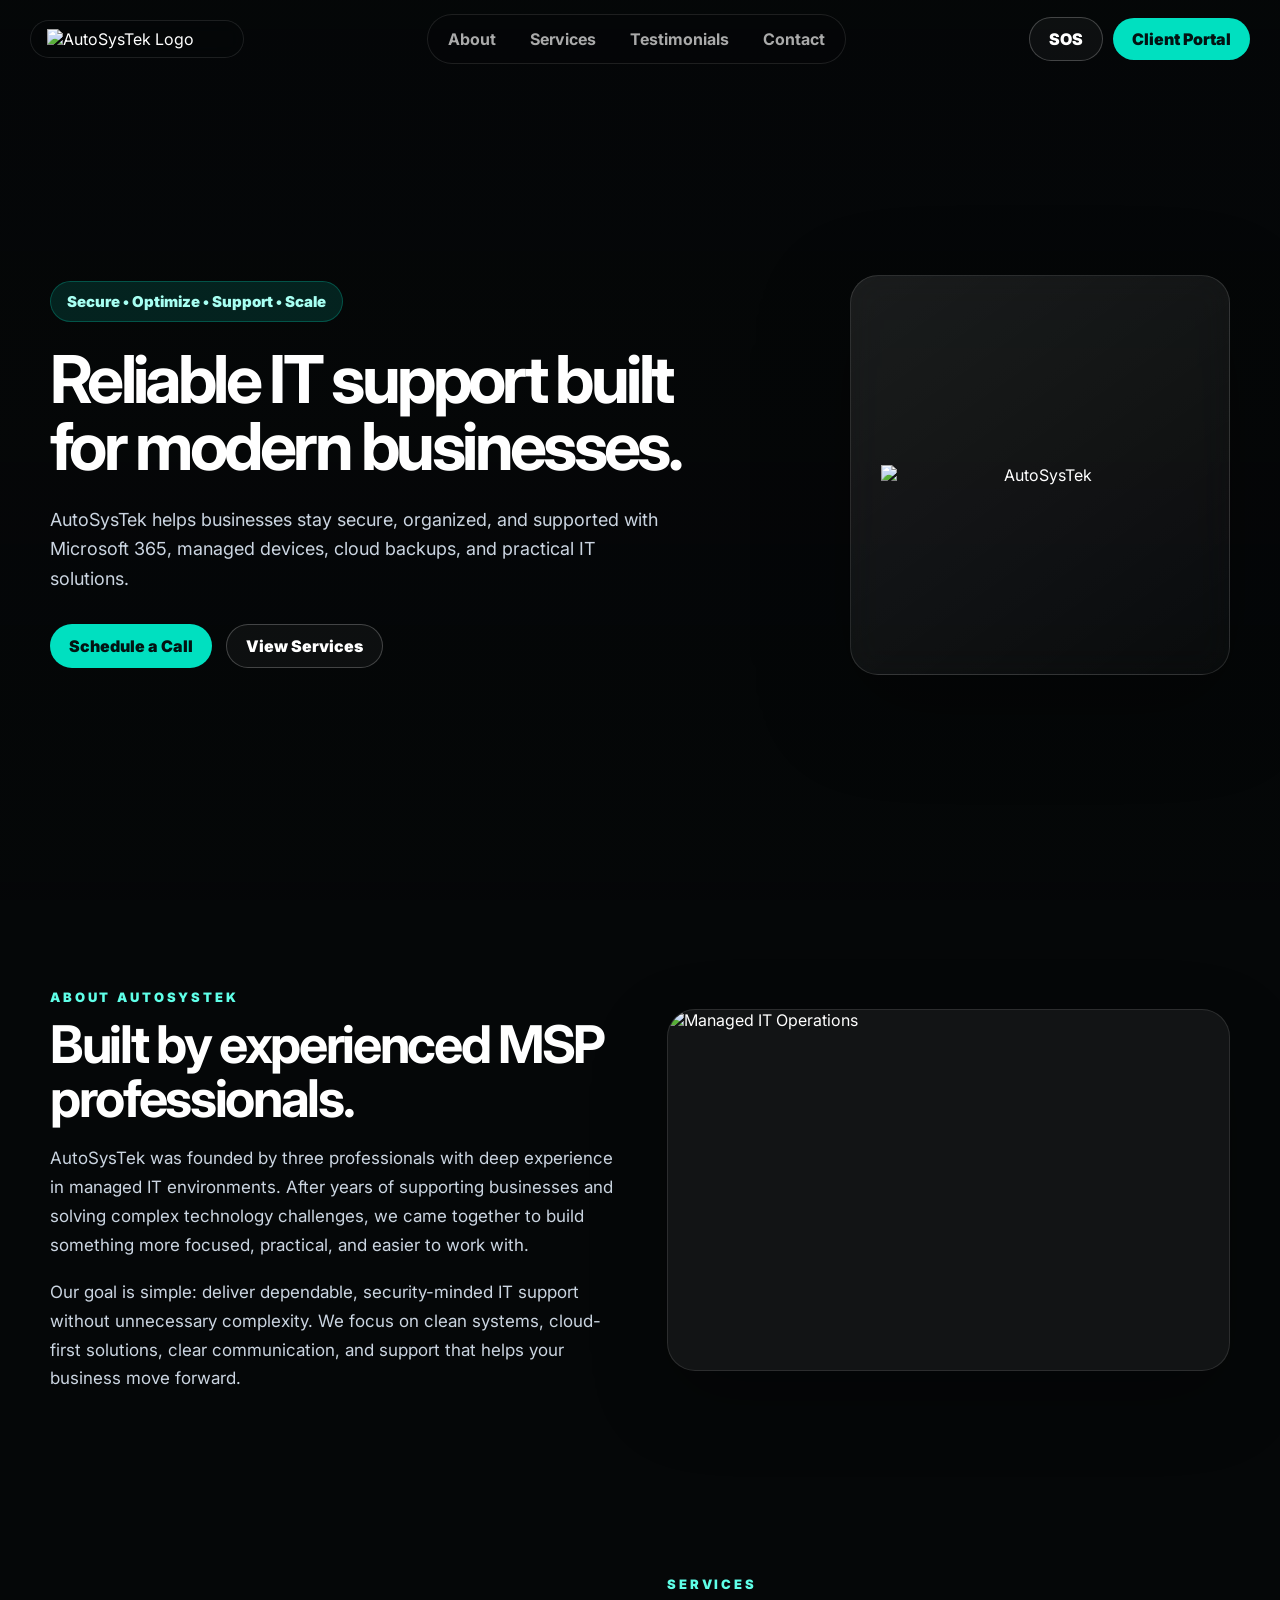
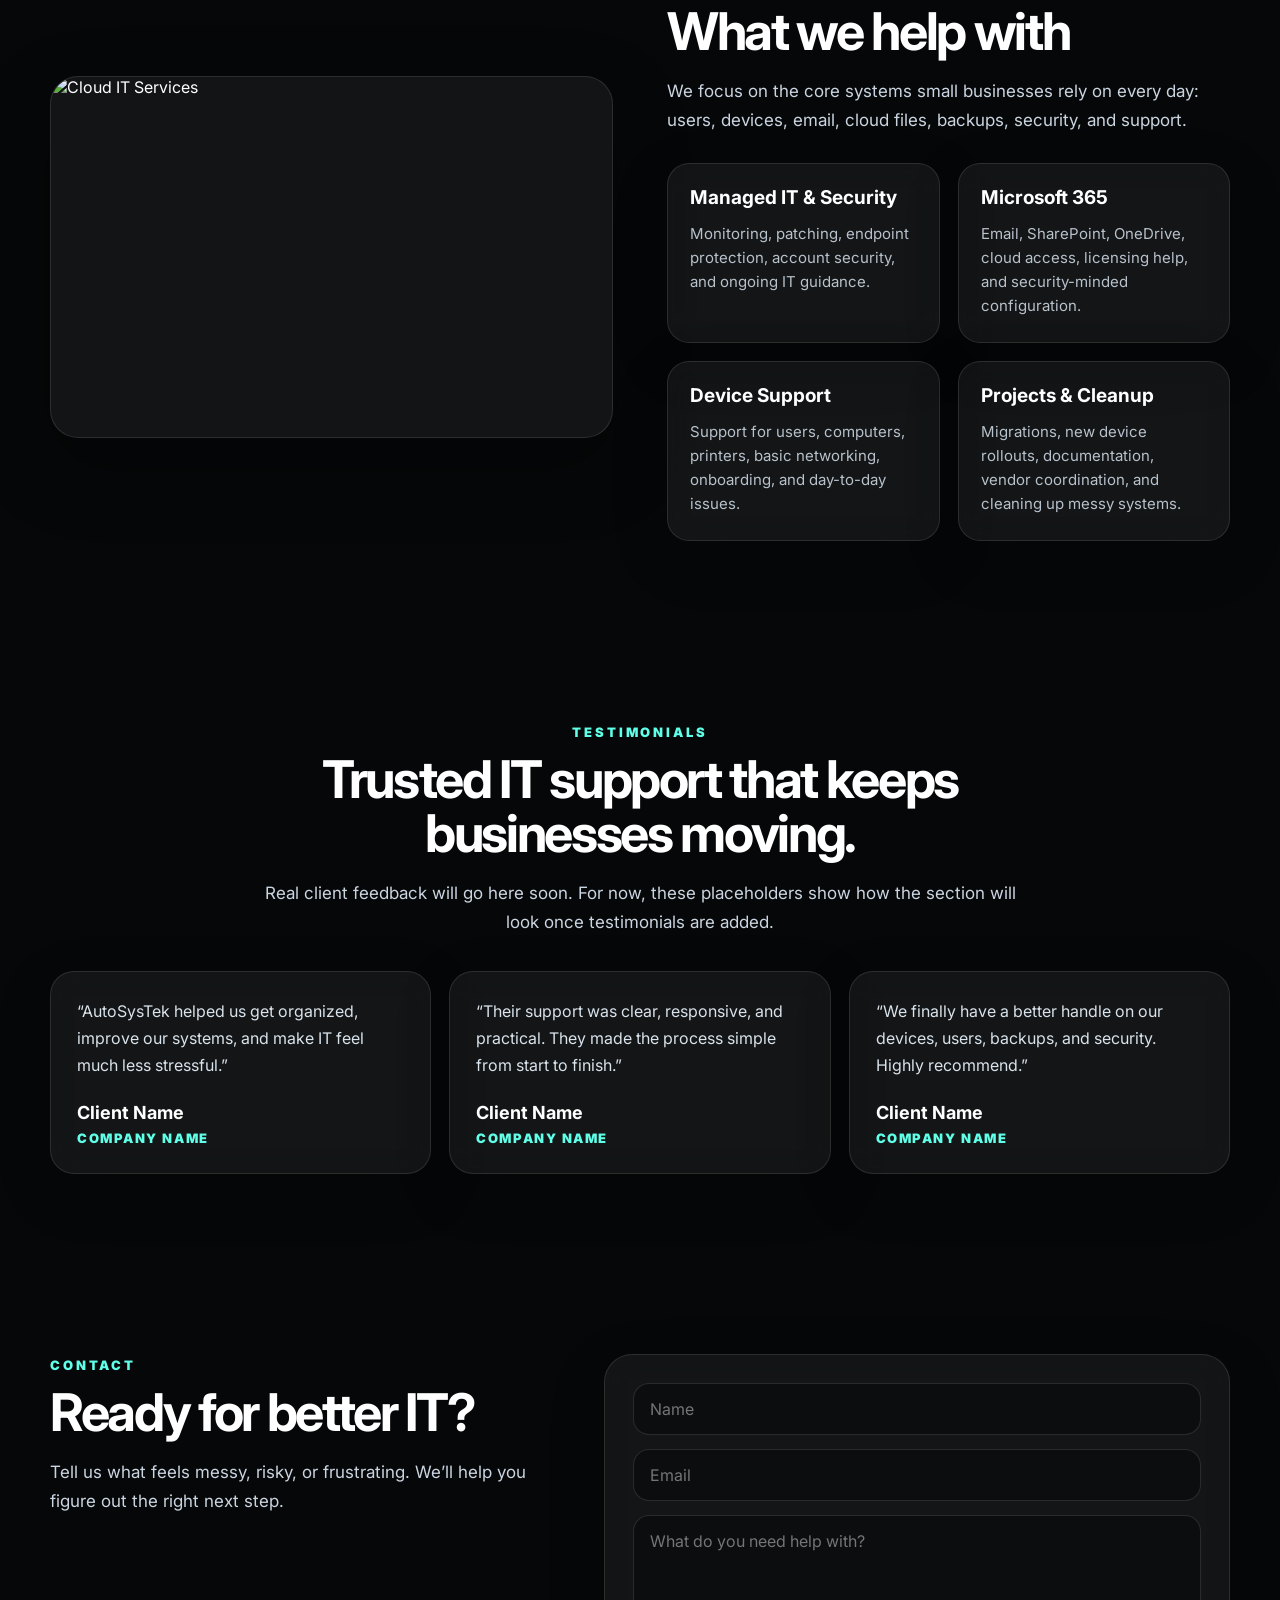
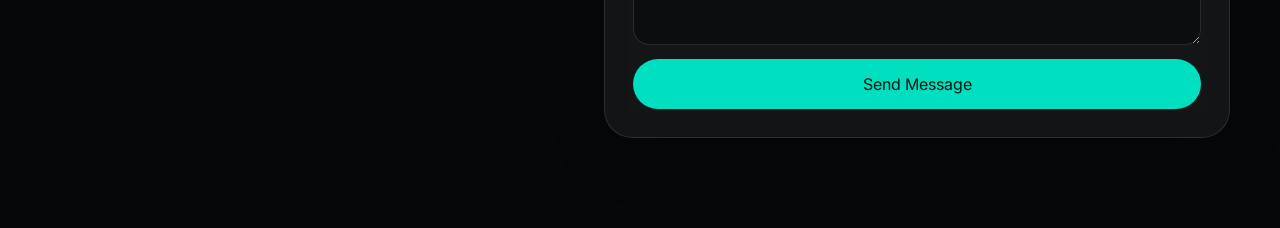
==== index.html @ 6c0da693 "Add files via upload" ====
<!DOCTYPE html>
<html lang="en">
<head>
  <meta charset="UTF-8" />
  <meta name="viewport" content="width=device-width, initial-scale=1.0"/>

  <title>AutoSysTek | Cloud-First Managed IT</title>
  <link rel="icon" href="assets/autosystek-logo-trans.png">

  <link rel="stylesheet" href="styles.css"/>
  <link href="https://fonts.googleapis.com/css2?family=Inter:wght@400;500;600;700;800;900&display=swap" rel="stylesheet">
</head>

<body>

<div class="bg"></div>

<header>
  <a href="#" class="logo-bubble">
    <img src="assets/autosystek-half-side-trans.png" alt="AutoSysTek Logo"/>
  </a>

  <nav>
    <a href="#about">About</a>
    <a href="#services">Services</a>
    <a href="#testimonials">Testimonials</a>
    <a href="#contact">Contact</a>
  </nav>

  <div class="header-actions">
    <a href="https://sos.splashtop.com/" target="_blank" class="btn header-btn outline">SOS</a>
    <a href="https://itflow.autosystek.com/" target="_blank" class="btn header-btn">Client Portal</a>
  </div>
</header>

<main>

<section class="hero">
  <div class="hero-text reveal">
    <div class="pill">Secure • Optimize • Support • Scale</div>

    <h1>Reliable IT support built for modern businesses.</h1>

    <p>
      AutoSysTek helps businesses stay secure, organized, and supported with Microsoft 365,
      managed devices, cloud backups, and practical IT solutions.
    </p>

    <div class="actions">
      <a href="#contact" class="btn">Schedule a Call</a>
      <a href="#services" class="btn outline">View Services</a>
    </div>
  </div>

<div class="hero-card reveal">
  <img src="assets/autosystek-full-trans.png" alt="AutoSysTek"/>
</div>
</section>

<section id="about" class="section split-section">
  <div class="section-copy reveal">
    <span>About AutoSysTek</span>
    <h2>Built by experienced MSP professionals.</h2>

    <p>
      AutoSysTek was founded by three professionals with deep experience in managed IT environments.
      After years of supporting businesses and solving complex technology challenges, we came together
      to build something more focused, practical, and easier to work with.
    </p>

    <p>
      Our goal is simple: deliver dependable, security-minded IT support without unnecessary complexity.
      We focus on clean systems, cloud-first solutions, clear communication, and support that helps your business move forward.
    </p>
  </div>

  <div class="section-image reveal">
    <img src="assets/it-operations.png" alt="Managed IT Operations"/>
  </div>
</section>

<section id="services" class="section split-section services-layout">
  <div class="section-image reveal">
    <img src="assets/cloud-diagram.png" alt="Cloud IT Services"/>
  </div>

  <div class="section-copy reveal">
    <span>Services</span>
    <h2>What we help with</h2>

    <p>
      We focus on the core systems small businesses rely on every day:
      users, devices, email, cloud files, backups, security, and support.
    </p>

    <div class="service-grid">
      <div class="card reveal">
        <h3>Managed IT & Security</h3>
        <p>Monitoring, patching, endpoint protection, account security, and ongoing IT guidance.</p>
      </div>

      <div class="card reveal">
        <h3>Microsoft 365</h3>
        <p>Email, SharePoint, OneDrive, cloud access, licensing help, and security-minded configuration.</p>
      </div>

      <div class="card reveal">
        <h3>Device Support</h3>
        <p>Support for users, computers, printers, basic networking, onboarding, and day-to-day issues.</p>
      </div>

      <div class="card reveal">
        <h3>Projects & Cleanup</h3>
        <p>Migrations, new device rollouts, documentation, vendor coordination, and cleaning up messy systems.</p>
      </div>
    </div>
  </div>
</section>

<section id="testimonials" class="section testimonials">
  <div class="section-copy reveal">
    <span>Testimonials</span>
    <h2>Trusted IT support that keeps businesses moving.</h2>

    <p>
      Real client feedback will go here soon. For now, these placeholders show how the section will look once testimonials are added.
    </p>
  </div>

  <div class="testimonial-grid">
    <div class="testimonial-card reveal">
      <p>
        “AutoSysTek helped us get organized, improve our systems, and make IT feel much less stressful.”
      </p>
      <h3>Client Name</h3>
      <span>Company Name</span>
    </div>

    <div class="testimonial-card reveal">
      <p>
        “Their support was clear, responsive, and practical. They made the process simple from start to finish.”
      </p>
      <h3>Client Name</h3>
      <span>Company Name</span>
    </div>

    <div class="testimonial-card reveal">
      <p>
        “We finally have a better handle on our devices, users, backups, and security. Highly recommend.”
      </p>
      <h3>Client Name</h3>
      <span>Company Name</span>
    </div>
  </div>
</section>

<section id="contact" class="section contact">
  <div class="section-copy reveal">
    <span>Contact</span>
    <h2>Ready for better IT?</h2>

    <p>
      Tell us what feels messy, risky, or frustrating. We’ll help you figure out the right next step.
    </p>
  </div>

  <form class="reveal">
    <input placeholder="Name"/>
    <input placeholder="Email"/>
    <textarea placeholder="What do you need help with?"></textarea>
    <button type="button">Send Message</button>
  </form>
</section>

</main>

<script src="script.js"></script>

</body>
</html>
---- styles.css ----
* {
  box-sizing: border-box;
}

html {
  scroll-behavior: smooth;
  scroll-padding-top: 95px;
}

body {
  margin: 0;
  font-family: Inter, sans-serif;
  color: white;
  background: #050708;
}

a {
  text-decoration: none;
  color: inherit;
}

.bg {
  position: fixed;
  inset: 0;
  background:
    linear-gradient(rgba(5,7,8,0.42), rgba(5,7,8,0.72)),
    url("assets/it-background.png");
  background-size: cover;
  background-position: center;
  z-index: -2;
}

header {
  position: sticky;
  top: 0;
  z-index: 10;
  display: grid;
  grid-template-columns: auto 1fr auto;
  align-items: center;
  gap: 18px;
  padding: 14px 30px;
}

.logo-bubble {
  background: rgba(5,7,8,0.75);
  border: 1px solid rgba(255,255,255,0.1);
  backdrop-filter: blur(10px);
  padding: 8px 16px;
  border-radius: 999px;
  display: flex;
  align-items: center;
}

.logo-bubble img {
  width: 180px;
}

nav {
  justify-self: center;
  display: flex;
  gap: 6px;
  background: rgba(5,7,8,0.7);
  border: 1px solid rgba(255,255,255,0.1);
  border-radius: 999px;
  padding: 6px;
}

nav a {
  padding: 8px 14px;
  border-radius: 20px;
  color: #aaa;
  font-weight: 700;
}

nav a:hover {
  background: #00e0c0;
  color: black;
}

.header-actions {
  display: flex;
  align-items: center;
  gap: 10px;
  justify-self: end;
}

.btn {
  display: inline-flex;
  align-items: center;
  justify-content: center;
  background: #00e0c0;
  padding: 11px 19px;
  border-radius: 999px;
  font-weight: 900;
  color: #031312;
  transition: 0.2s ease;
  white-space: nowrap;
}

.btn:hover {
  background: #5fffe8;
  transform: translateY(-2px);
}

.btn.outline {
  background: rgba(255,255,255,0.04);
  border: 1px solid rgba(255,255,255,0.22);
  color: white;
}

.btn.outline:hover {
  background: rgba(0,224,192,0.16);
  border-color: rgba(0,224,192,0.5);
  color: white;
}

.hero,
.section {
  width: min(1180px, calc(100% - 36px));
  margin: 0 auto;
}

.hero {
  min-height: calc(100vh - 82px);
  display: grid;
  grid-template-columns: minmax(0, 1fr) 380px;
  gap: 64px;
  align-items: center;
  padding: 65px 0 90px;
}

.hero-text {
  max-width: 650px;
}

.pill {
  display: inline-flex;
  margin-bottom: 24px;
  color: #a7fff2;
  background: rgba(0, 224, 192, 0.13);
  border: 1px solid rgba(0, 224, 192, 0.26);
  padding: 10px 16px;
  border-radius: 999px;
  font-size: 15px;
  font-weight: 900;
}

.hero h1 {
  margin: 0;
  font-size: clamp(42px, 5.5vw, 66px);
  line-height: 1.02;
  letter-spacing: -0.055em;
}

.hero p {
  max-width: 610px;
  margin: 24px 0 0;
  color: #cbd5e1;
  font-size: 18px;
  line-height: 1.65;
}

.actions {
  display: flex;
  gap: 14px;
  flex-wrap: wrap;
  margin-top: 30px;
}

.hero-card {
  width: 100%;
  min-height: 400px;
  display: flex;
  flex-direction: column;
  justify-content: center;
  align-items: center;
  gap: 24px;
  padding: 30px;
  border-radius: 28px;
  text-align: center;
  background: linear-gradient(145deg, rgba(255,255,255,0.09), rgba(255,255,255,0.025));
  border: 1px solid rgba(255,255,255,0.12);
  box-shadow: 0 30px 90px rgba(0,0,0,0.35);
  backdrop-filter: blur(18px);
}

.hero-card img {
  width: 100%;
  max-width: 360px;
  margin: 0 auto;
  display: block;
}

.hero-card p {
  margin: 0;
  color: #b8c2cc;
  font-size: 17px;
  font-weight: 700;
}

.section {
  padding: 90px 0;
}

.split-section {
  display: grid;
  grid-template-columns: 1fr 1fr;
  gap: 54px;
  align-items: center;
}

.section-copy span {
  display: inline-block;
  margin-bottom: 13px;
  color: #5fffe8;
  font-size: 13px;
  font-weight: 900;
  letter-spacing: 0.22em;
  text-transform: uppercase;
}

.section-copy h2 {
  margin: 0;
  font-size: clamp(34px, 4.2vw, 52px);
  line-height: 1.04;
  letter-spacing: -0.045em;
}

.section-copy p {
  margin: 18px 0 0;
  color: #cbd5e1;
  font-size: 17px;
  line-height: 1.7;
}

.section-image {
  border-radius: 28px;
  overflow: hidden;
  background: rgba(255,255,255,0.055);
  border: 1px solid rgba(255,255,255,0.11);
  box-shadow: 0 28px 75px rgba(0,0,0,0.3);
}

.section-image img {
  width: 100%;
  height: 100%;
  min-height: 360px;
  object-fit: cover;
  display: block;
}

.service-grid {
  margin-top: 28px;
  display: grid;
  grid-template-columns: repeat(2, 1fr);
  gap: 18px;
}

.card,
form,
.testimonial-card {
  background: rgba(255,255,255,0.06);
  border: 1px solid rgba(255,255,255,0.11);
  backdrop-filter: blur(16px);
  box-shadow: 0 18px 55px rgba(0,0,0,0.18);
}

.card {
  min-height: 180px;
  padding: 22px;
  border-radius: 22px;
  transition: 0.22s ease;
}

.card:hover,
.testimonial-card:hover {
  transform: translateY(-5px);
  border-color: rgba(0,224,192,0.45);
  background: rgba(0,224,192,0.08);
}

.card h3 {
  margin: 0;
  font-size: 19px;
}

.card p {
  margin: 13px 0 0;
  color: #b8c2cc;
  font-size: 15px;
  line-height: 1.6;
}

.testimonials {
  text-align: center;
}

.testimonials .section-copy {
  max-width: 760px;
  margin: 0 auto;
}

.testimonial-grid {
  margin-top: 34px;
  display: grid;
  grid-template-columns: repeat(3, 1fr);
  gap: 18px;
}

.testimonial-card {
  padding: 26px;
  border-radius: 24px;
  text-align: left;
  transition: 0.22s ease;
}

.testimonial-card p {
  margin: 0;
  color: #d9e3ec;
  font-size: 16px;
  line-height: 1.7;
}

.testimonial-card h3 {
  margin: 22px 0 4px;
  font-size: 18px;
}

.testimonial-card span {
  color: #5fffe8;
  font-size: 13px;
  font-weight: 900;
  letter-spacing: 0.12em;
  text-transform: uppercase;
}

.contact {
  display: grid;
  grid-template-columns: 0.9fr 1.1fr;
  gap: 42px;
  align-items: start;
}

form {
  display: grid;
  gap: 14px;
  padding: 28px;
  border-radius: 28px;
}

input,
textarea {
  width: 100%;
  border: 1px solid rgba(255,255,255,0.12);
  background: rgba(0,0,0,0.34);
  color: white;
  border-radius: 16px;
  padding: 15px 16px;
  font: inherit;
  outline: none;
}

input:focus,
textarea:focus {
  border-color: rgba(0,224,192,0.65);
}

textarea {
  min-height: 130px;
  resize: vertical;
}

button {
  background: #00e0c0;
  color: #031312;
  border: none;
  padding: 15px;
  border-radius: 999px;
  font-weight: 900;
  cursor: pointer;
  font: inherit;
}

button:hover {
  background: #5fffe8;
}

.reveal {
  opacity: 0;
  transform: translateY(32px);
  transition: opacity 0.7s ease, transform 0.7s ease;
}

.reveal.visible {
  opacity: 1;
  transform: translateY(0);
}

@media (max-width: 980px) {
  header {
    grid-template-columns: 1fr auto;
  }

  nav {
    display: none;
  }

  .header-actions {
    gap: 8px;
  }

  .hero {
    grid-template-columns: 1fr;
    text-align: center;
    gap: 34px;
  }

  .hero-text,
  .hero p {
    margin-left: auto;
    margin-right: auto;
  }

  .actions {
    justify-content: center;
  }

  .hero-card {
    max-width: 420px;
    margin: 0 auto;
  }

  .split-section,
  .contact {
    grid-template-columns: 1fr;
  }

  .services-layout .section-image {
    order: 2;
  }

  .services-layout .section-copy {
    order: 1;
  }

  .testimonial-grid {
    grid-template-columns: 1fr;
  }
}

@media (max-width: 640px) {
  .header-actions {
    display: none;
  }

  header {
    padding: 12px 16px;
    display: flex;
    justify-content: center;
  }

  .logo-bubble img {
    width: 170px;
  }

  .hero,
  .section {
    width: min(100% - 28px, 1180px);
  }

  .hero {
    padding: 48px 0 70px;
  }

  .hero-card {
    min-height: auto;
    padding: 24px;
  }

  .service-grid {
    grid-template-columns: 1fr;
  }

  .section-image img {
    min-height: 260px;
  }

  .actions {
    flex-direction: column;
  }

  .btn {
    width: 100%;
  }
}
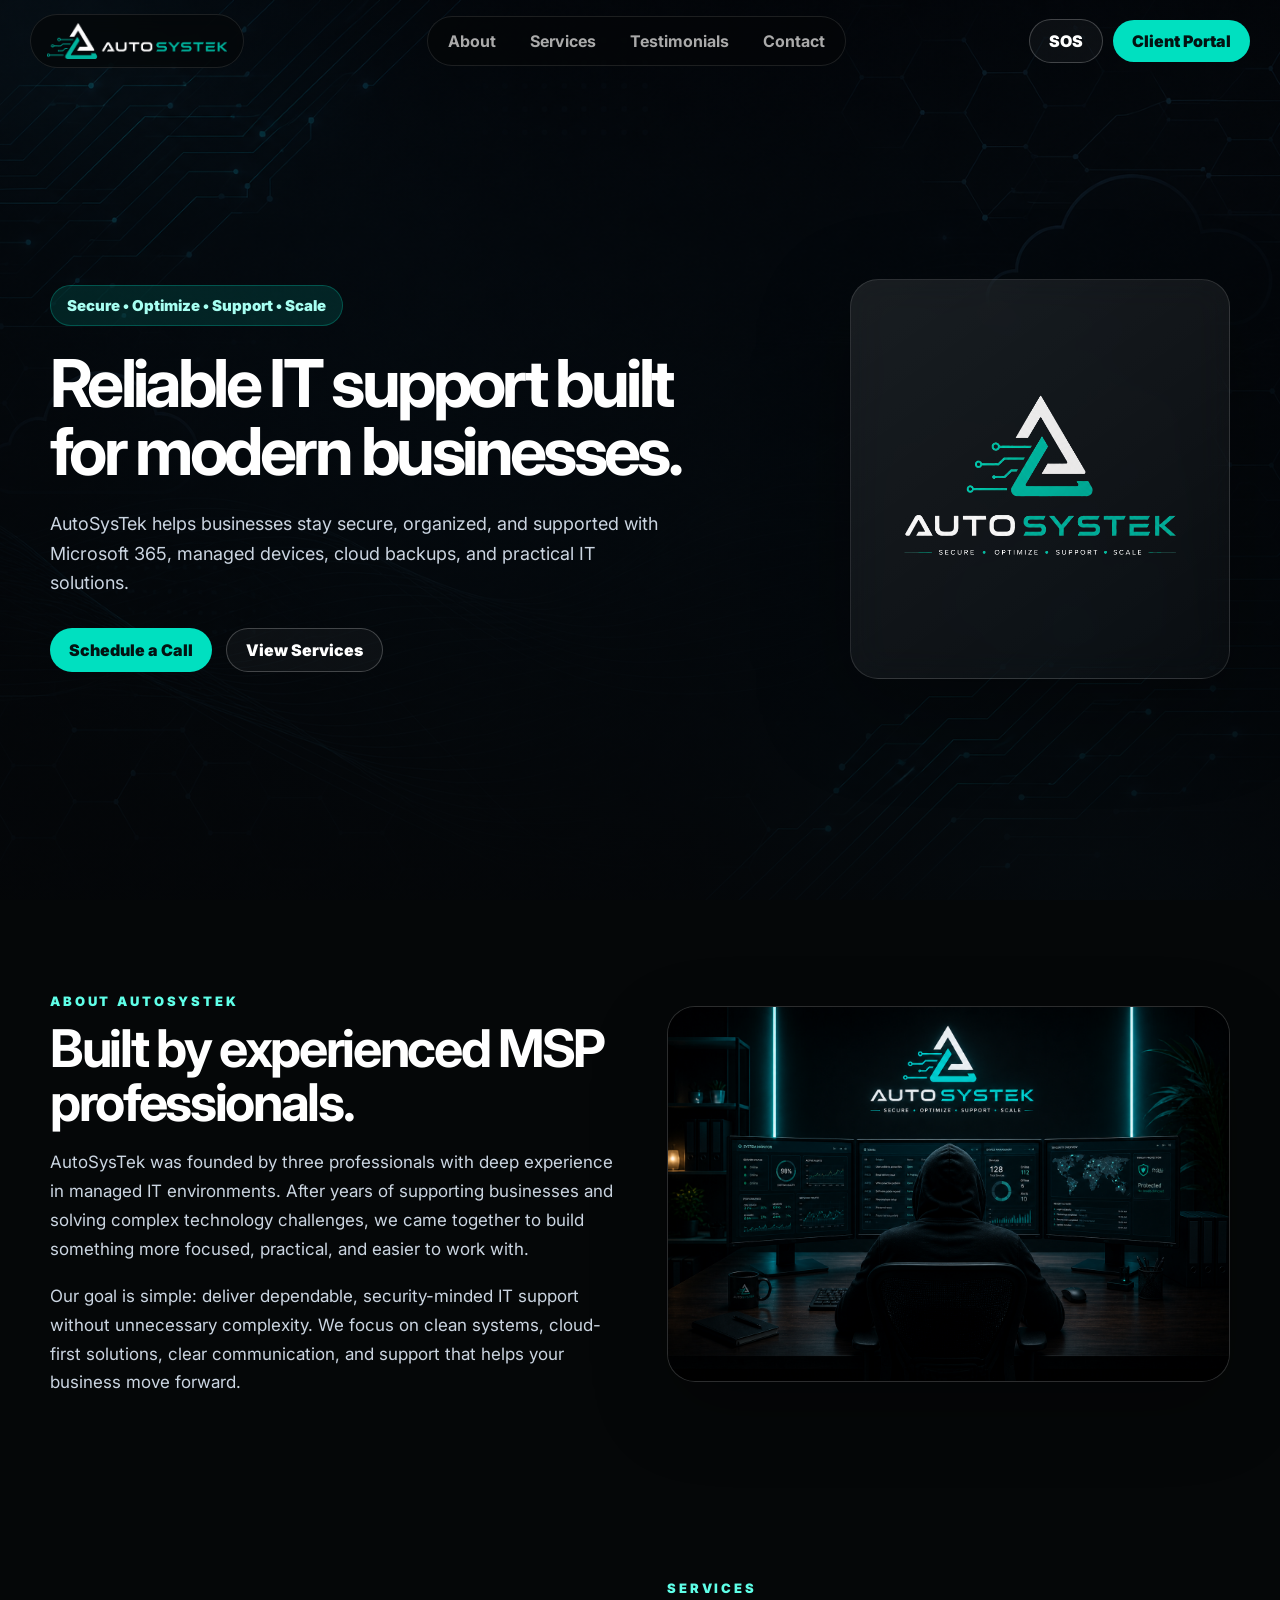
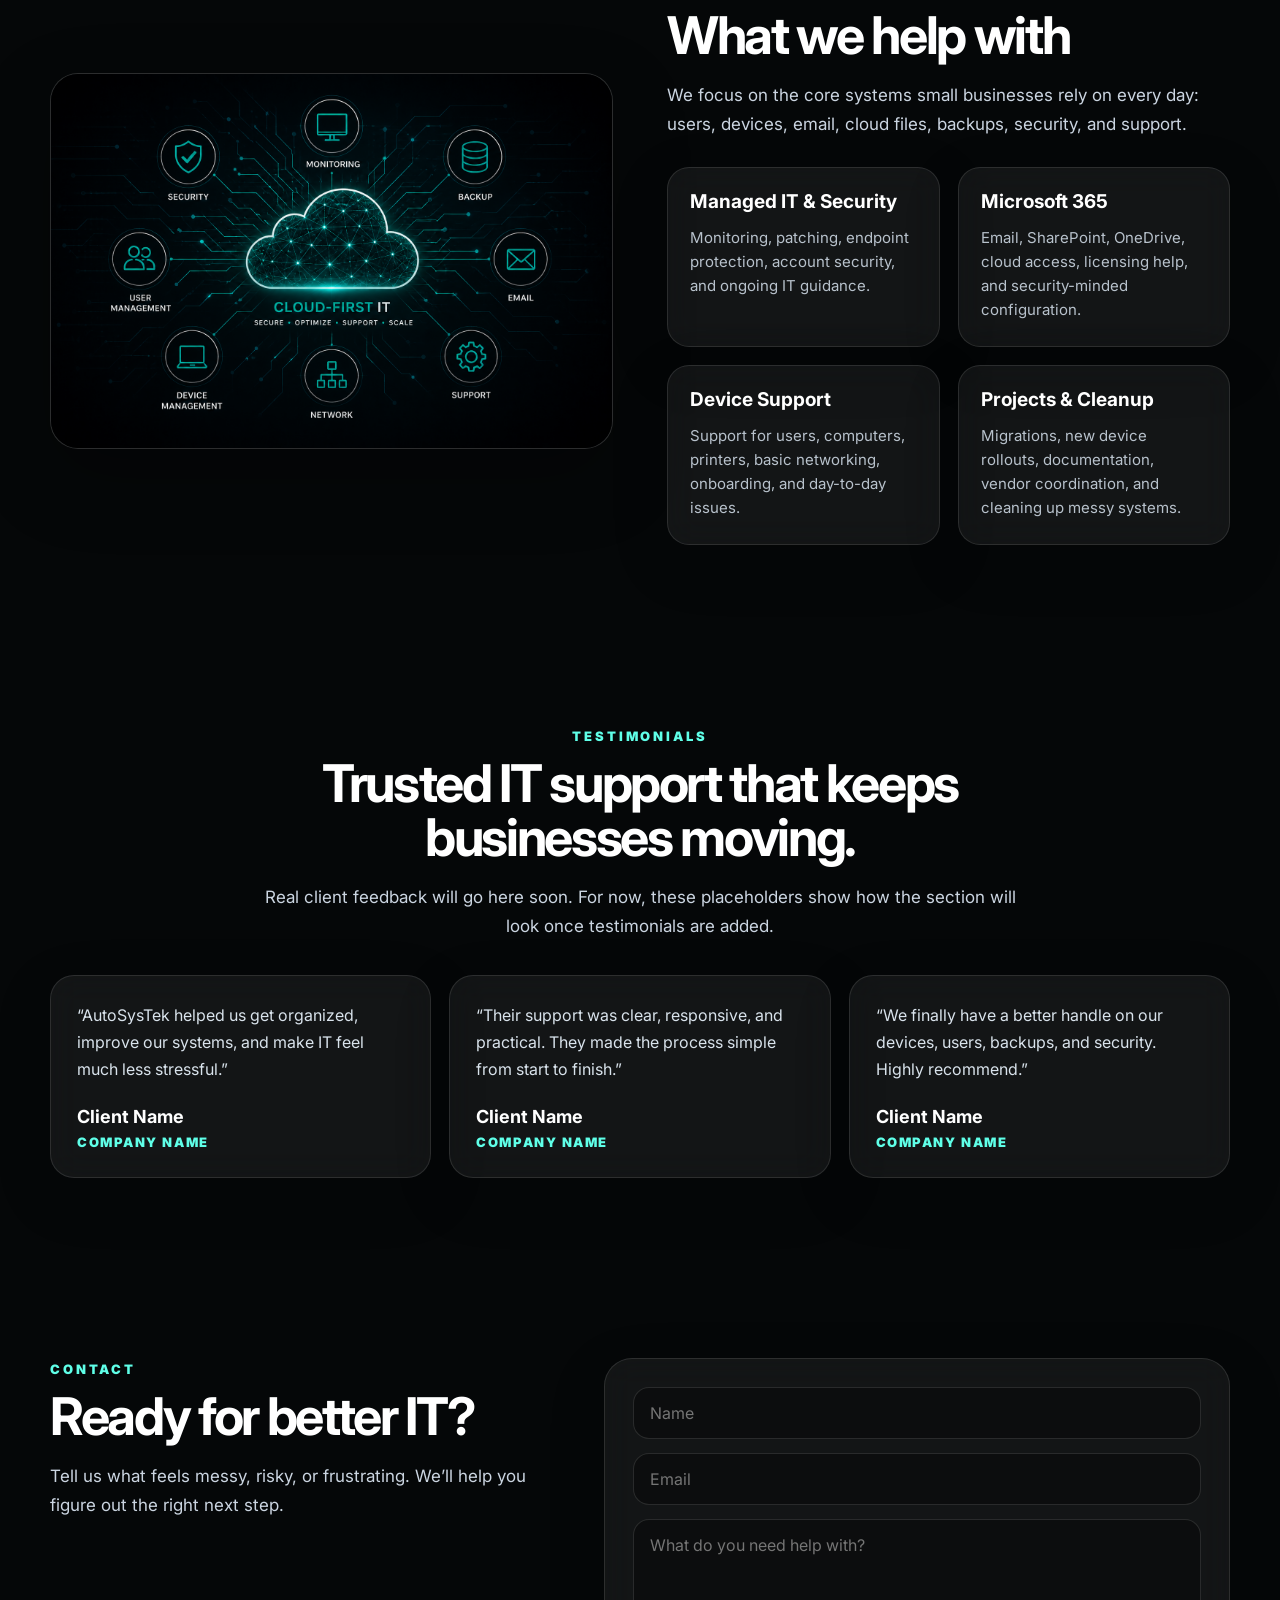
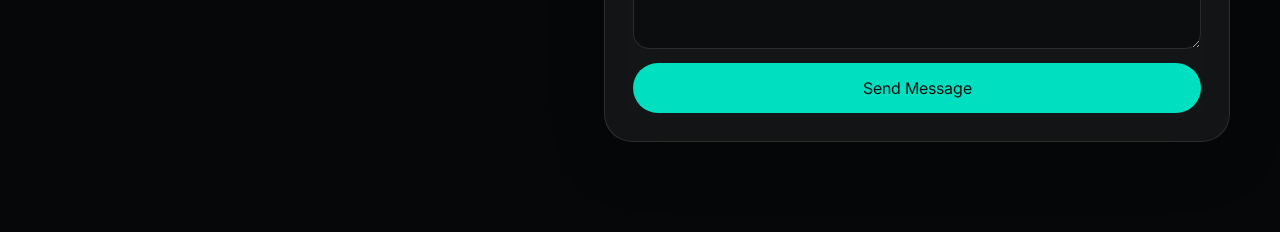
==== commit 65a086fd: "Update index.html" ====
--- a/index.html
+++ b/index.html
@@ -164,12 +164,68 @@
     </p>
   </div>
 
-  <form class="reveal">
-    <input placeholder="Name"/>
-    <input placeholder="Email"/>
-    <textarea placeholder="What do you need help with?"></textarea>
-    <button type="button">Send Message</button>
-  </form>
+<form
+  class="reveal"
+  action="https://api.web3forms.com/submit"
+  method="POST"
+>
+
+  <!-- Web3Forms Access Key -->
+  <input
+    type="hidden"
+    name="access_key"
+    value="fa6e28a2-f1b4-4f5b-8642-f42cb9ffb42d"
+  >
+
+  <!-- Email Subject -->
+  <input
+    type="hidden"
+    name="subject"
+    value="New AutoSysTek Contact Form Submission"
+  >
+
+  <!-- Optional Redirect After Submit -->
+  <!--
+  <input
+    type="hidden"
+    name="redirect"
+    value="https://autosystek.com/thank-you.html"
+  >
+  -->
+
+  <!-- Spam Protection -->
+  <input
+    type="checkbox"
+    name="botcheck"
+    class="hidden"
+    style="display: none;"
+  >
+
+  <input
+    type="text"
+    name="name"
+    placeholder="Name"
+    required
+  >
+
+  <input
+    type="email"
+    name="email"
+    placeholder="Email"
+    required
+  >
+
+  <textarea
+    name="message"
+    placeholder="What do you need help with?"
+    required
+  ></textarea>
+
+  <button type="submit">
+    Send Message
+  </button>
+
+</form>
 </section>
 
 </main>
@@ -177,4 +233,4 @@
 <script src="script.js"></script>
 
 </body>
-</html>+</html>
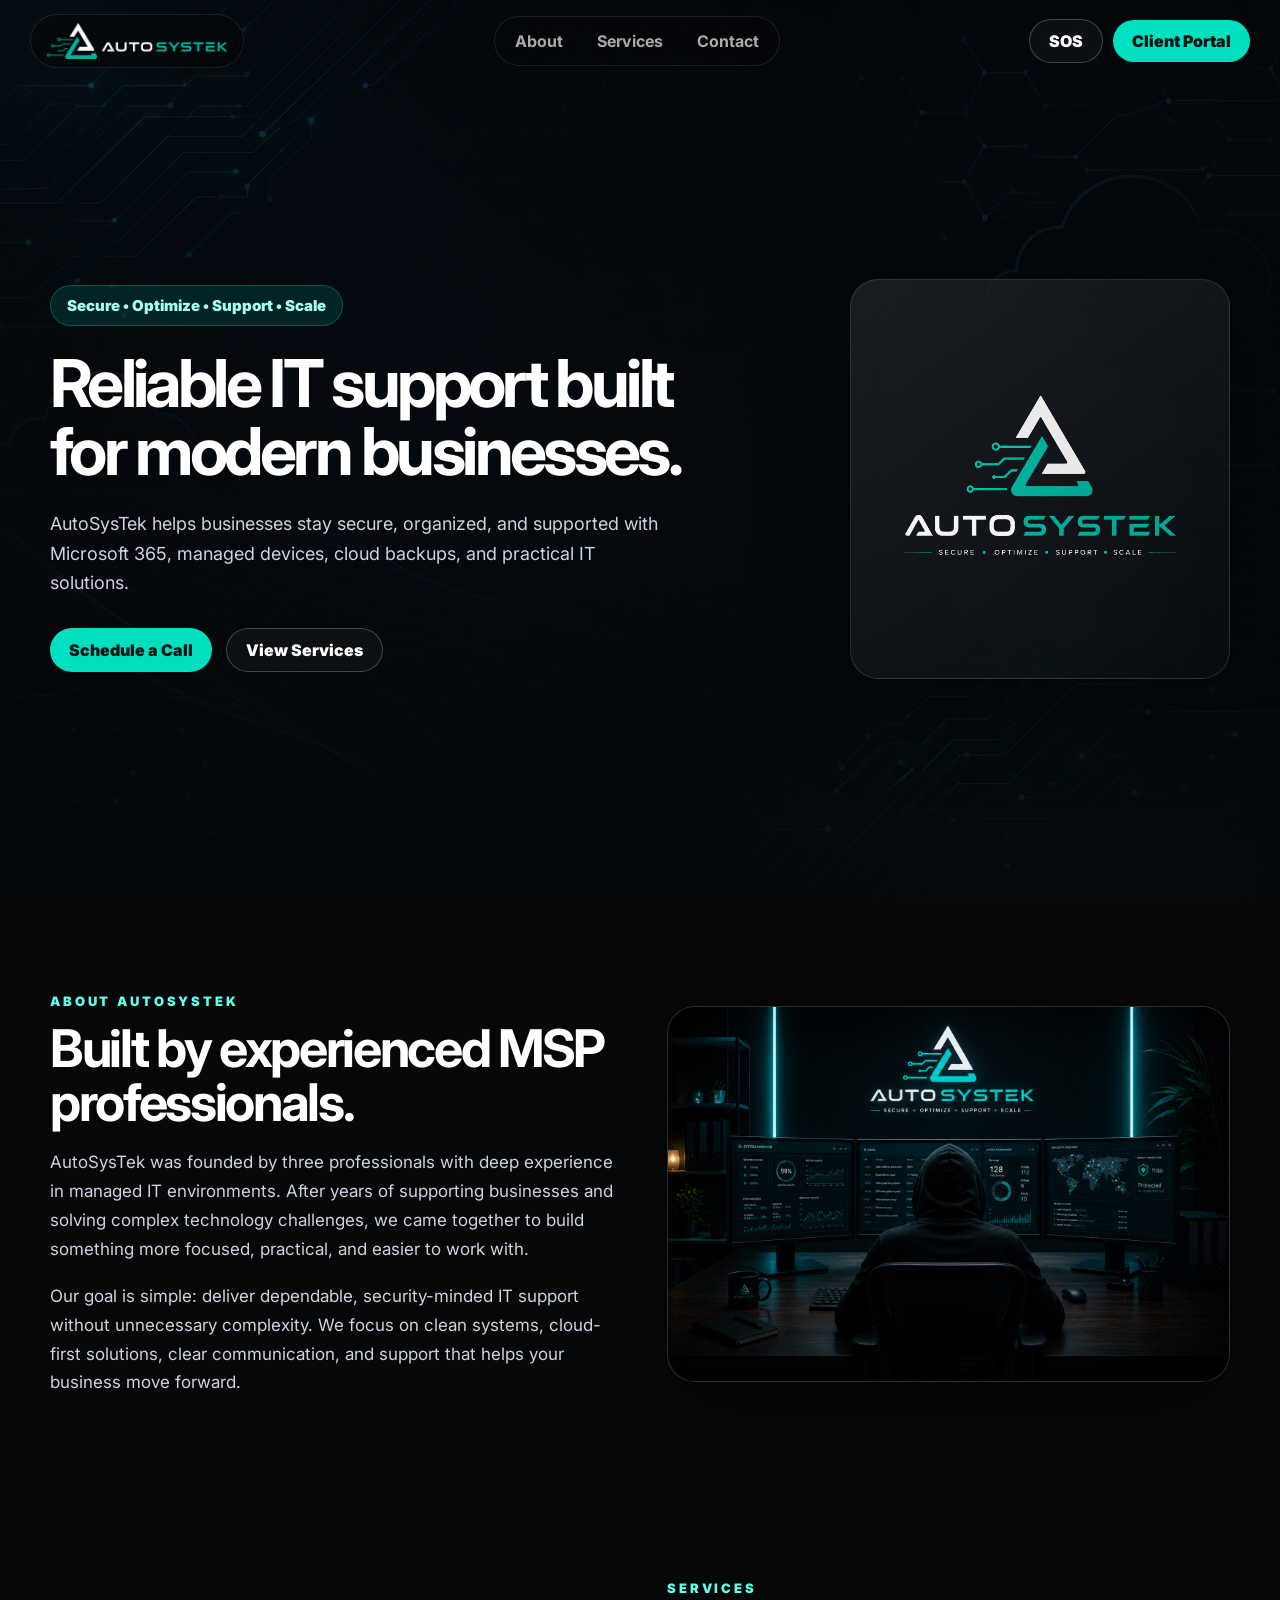
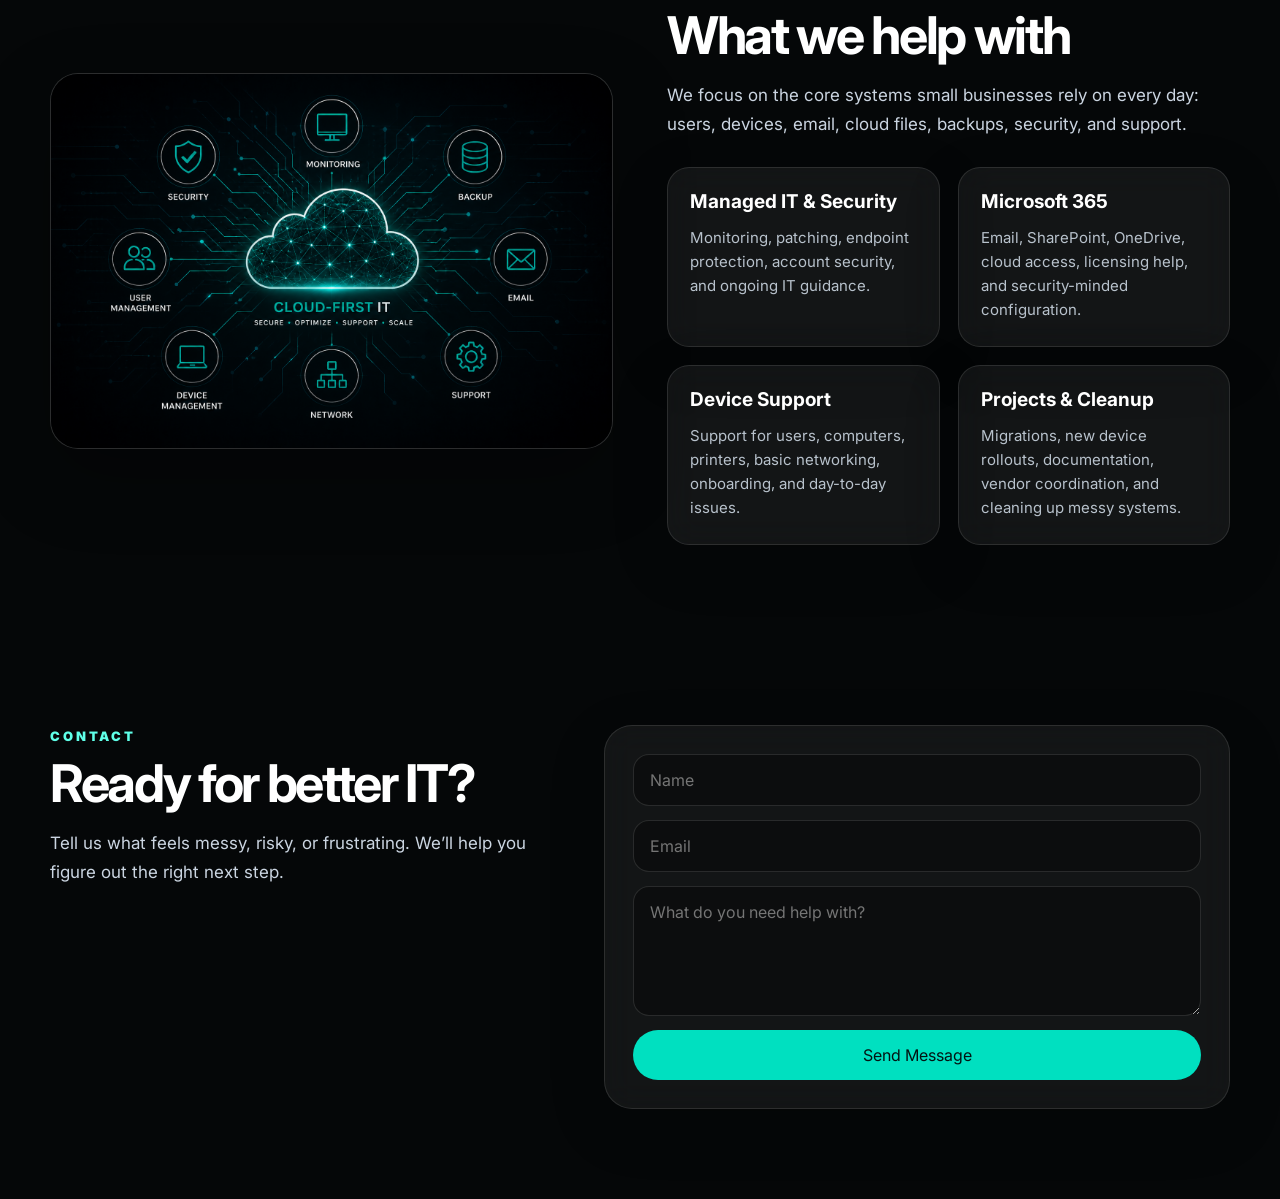
==== commit ecbf78bd: "Update index.html" ====
--- a/index.html
+++ b/index.html
@@ -23,7 +23,6 @@
   <nav>
     <a href="#about">About</a>
     <a href="#services">Services</a>
-    <a href="#testimonials">Testimonials</a>
     <a href="#contact">Contact</a>
   </nav>
 
@@ -117,43 +116,6 @@
   </div>
 </section>
 
-<section id="testimonials" class="section testimonials">
-  <div class="section-copy reveal">
-    <span>Testimonials</span>
-    <h2>Trusted IT support that keeps businesses moving.</h2>
-
-    <p>
-      Real client feedback will go here soon. For now, these placeholders show how the section will look once testimonials are added.
-    </p>
-  </div>
-
-  <div class="testimonial-grid">
-    <div class="testimonial-card reveal">
-      <p>
-        “AutoSysTek helped us get organized, improve our systems, and make IT feel much less stressful.”
-      </p>
-      <h3>Client Name</h3>
-      <span>Company Name</span>
-    </div>
-
-    <div class="testimonial-card reveal">
-      <p>
-        “Their support was clear, responsive, and practical. They made the process simple from start to finish.”
-      </p>
-      <h3>Client Name</h3>
-      <span>Company Name</span>
-    </div>
-
-    <div class="testimonial-card reveal">
-      <p>
-        “We finally have a better handle on our devices, users, backups, and security. Highly recommend.”
-      </p>
-      <h3>Client Name</h3>
-      <span>Company Name</span>
-    </div>
-  </div>
-</section>
-
 <section id="contact" class="section contact">
   <div class="section-copy reveal">
     <span>Contact</span>
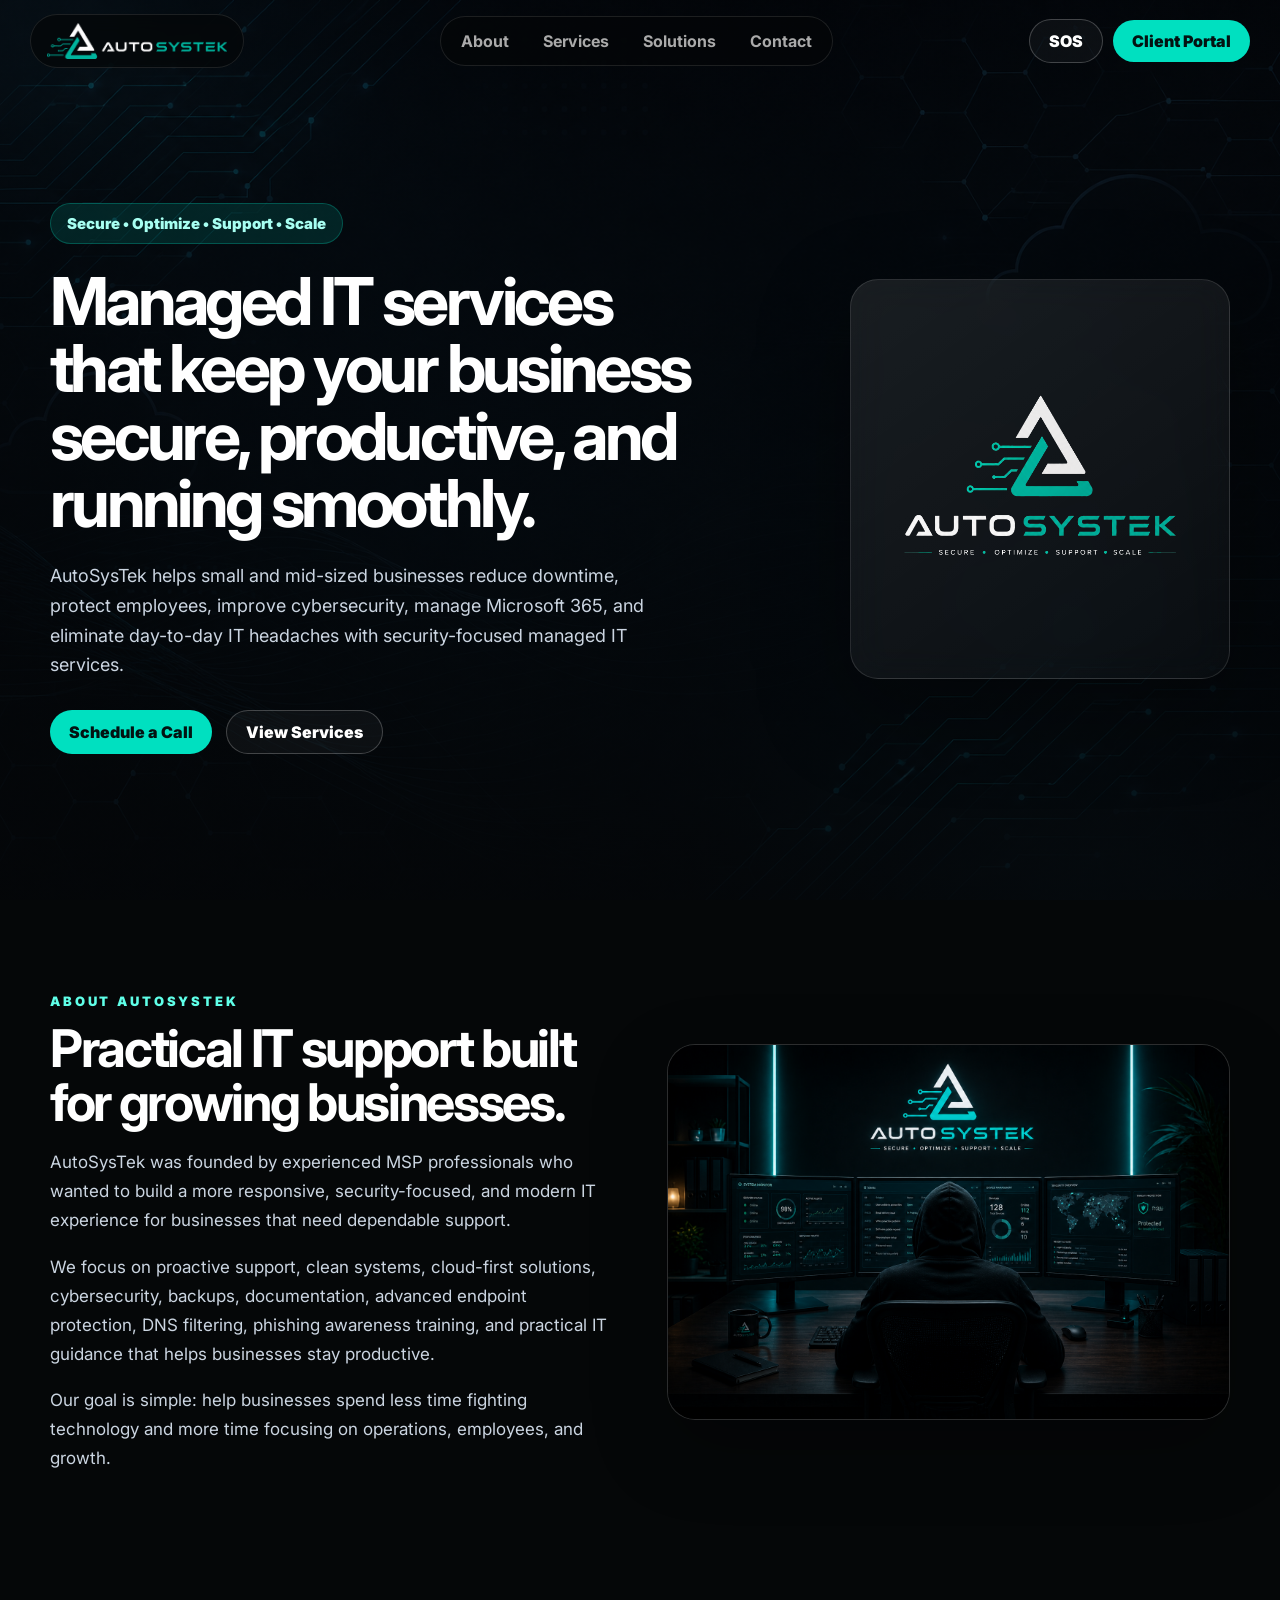
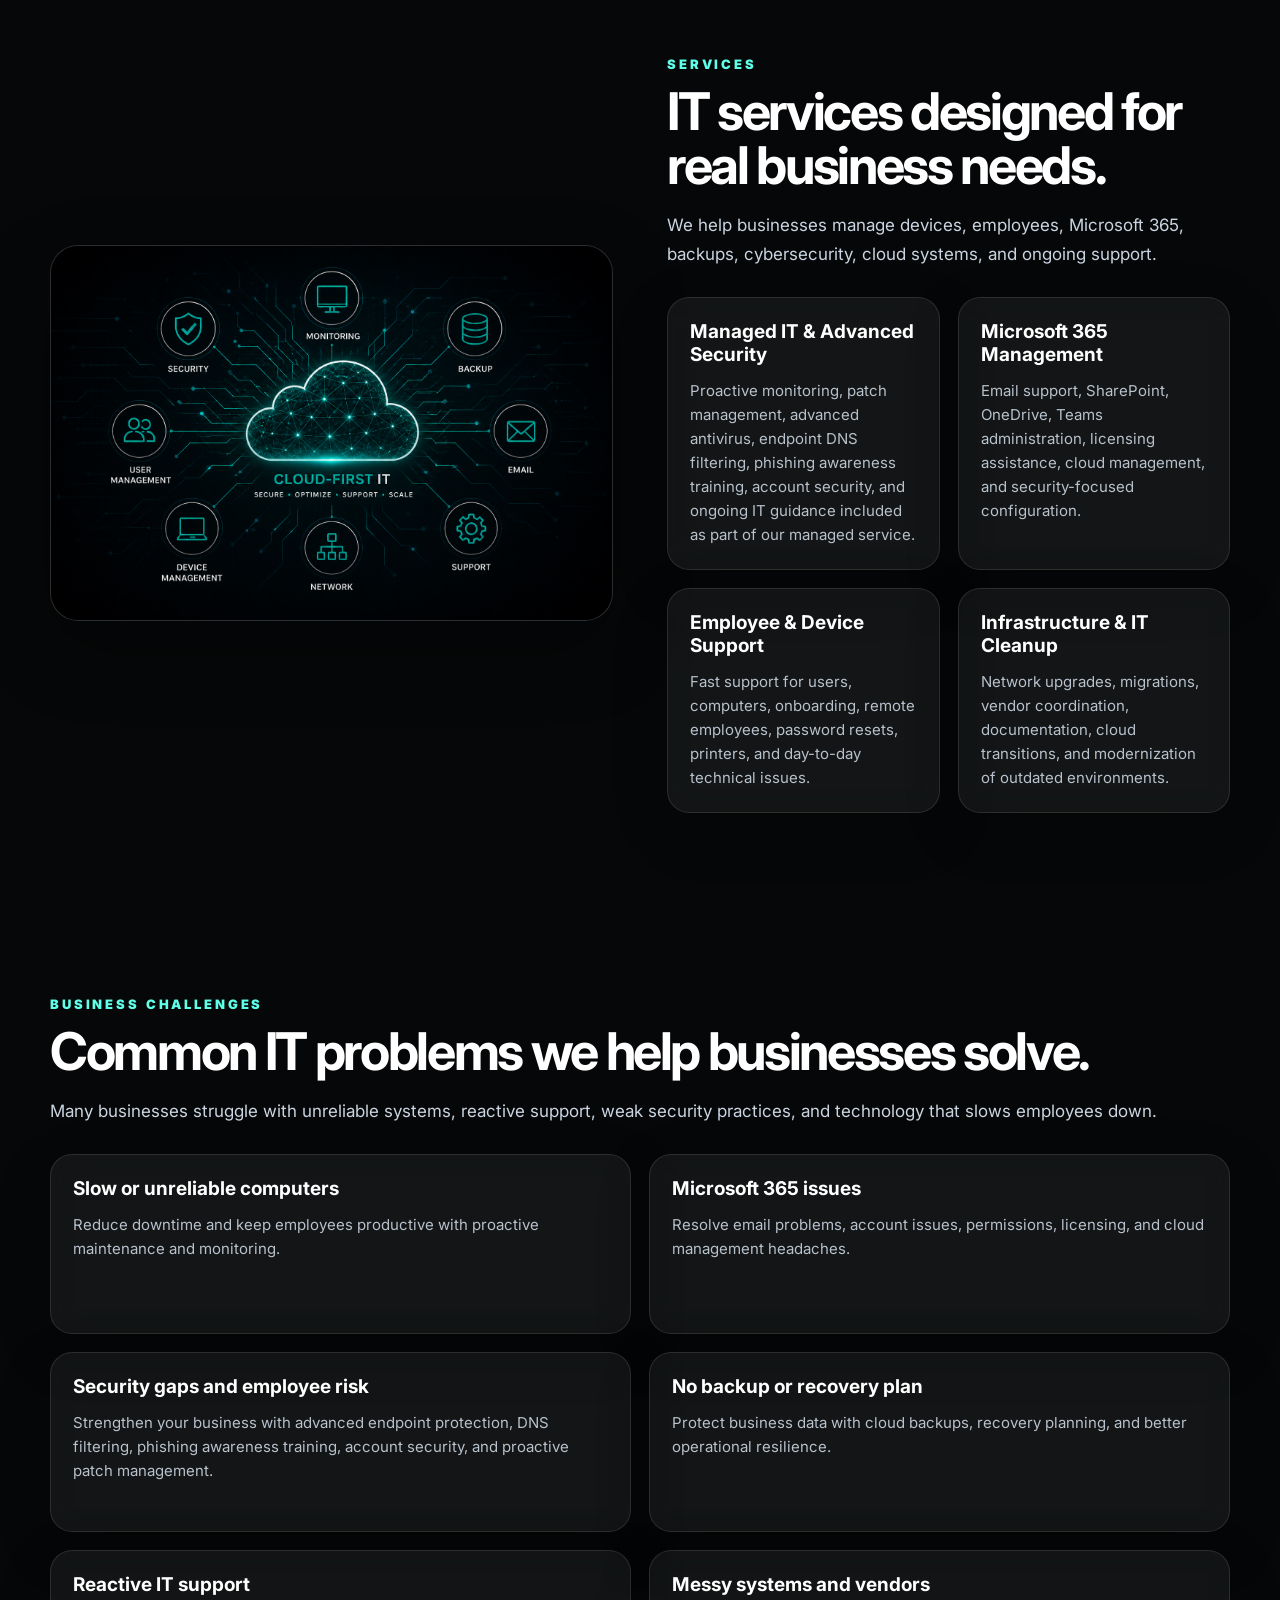
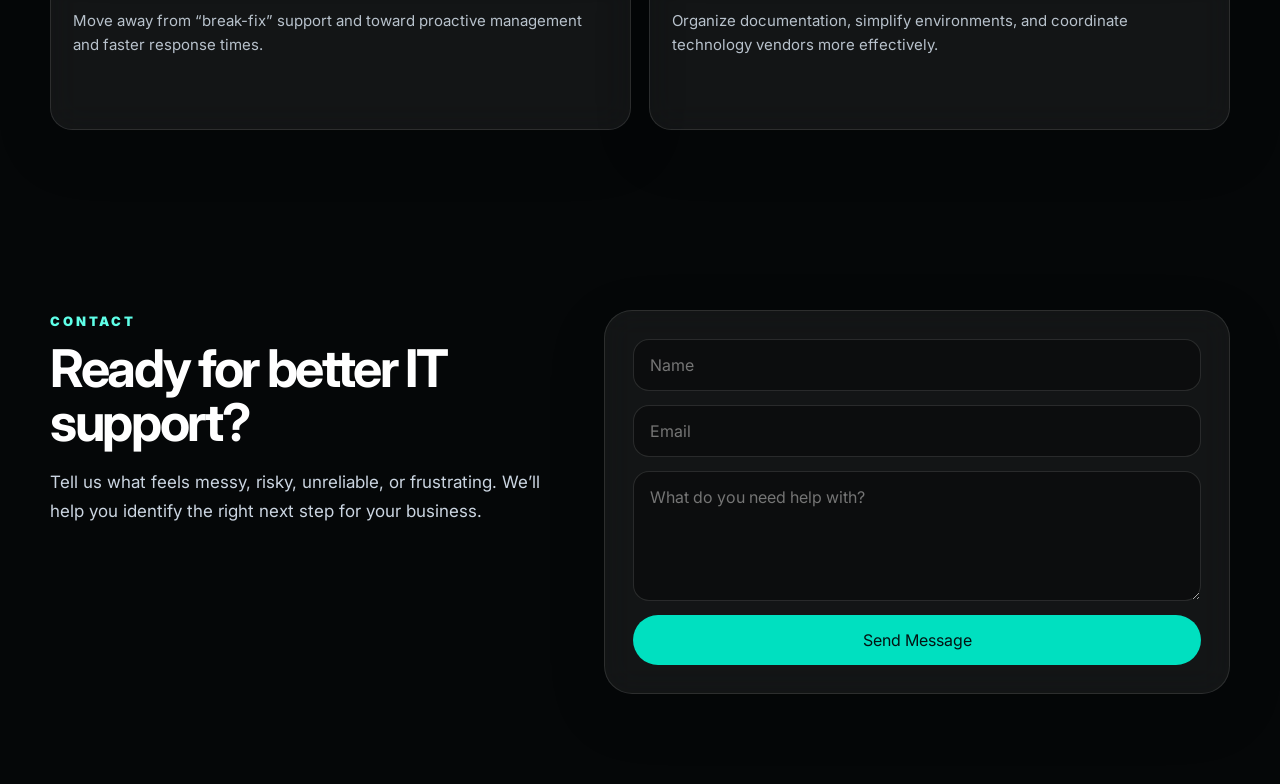
==== commit 7fa16c1d: "Update index.html" ====
--- a/index.html
+++ b/index.html
@@ -4,11 +4,21 @@
   <meta charset="UTF-8" />
   <meta name="viewport" content="width=device-width, initial-scale=1.0"/>
 
-  <title>AutoSysTek | Cloud-First Managed IT</title>
+  <title>AutoSysTek | Managed IT Services for Small Businesses</title>
+
+  <meta
+    name="description"
+    content="Managed IT services, Microsoft 365 support, cybersecurity, backups, advanced endpoint protection, DNS filtering, and proactive IT support for small and mid-sized businesses."
+  >
+
   <link rel="icon" href="assets/autosystek-logo-trans.png">
 
   <link rel="stylesheet" href="styles.css"/>
-  <link href="https://fonts.googleapis.com/css2?family=Inter:wght@400;500;600;700;800;900&display=swap" rel="stylesheet">
+
+  <link
+    href="https://fonts.googleapis.com/css2?family=Inter:wght@400;500;600;700;800;900&display=swap"
+    rel="stylesheet"
+  >
 </head>
 
 <body>
@@ -16,6 +26,7 @@
 <div class="bg"></div>
 
 <header>
+
   <a href="#" class="logo-bubble">
     <img src="assets/autosystek-half-side-trans.png" alt="AutoSysTek Logo"/>
   </a>
@@ -23,171 +34,349 @@
   <nav>
     <a href="#about">About</a>
     <a href="#services">Services</a>
+    <a href="#problems">Solutions</a>
     <a href="#contact">Contact</a>
   </nav>
 
   <div class="header-actions">
-    <a href="https://sos.splashtop.com/" target="_blank" class="btn header-btn outline">SOS</a>
-    <a href="https://itflow.autosystek.com/" target="_blank" class="btn header-btn">Client Portal</a>
-  </div>
+
+    <a
+      href="support.html"
+      class="btn header-btn outline"
+    >
+      SOS
+    </a>
+
+    <a
+      href="https://itflow.autosystek.com/"
+      target="_blank"
+      class="btn header-btn"
+    >
+      Client Portal
+    </a>
+
+  </div>
+
 </header>
 
 <main>
 
 <section class="hero">
+
   <div class="hero-text reveal">
-    <div class="pill">Secure • Optimize • Support • Scale</div>
-
-    <h1>Reliable IT support built for modern businesses.</h1>
-
-    <p>
-      AutoSysTek helps businesses stay secure, organized, and supported with Microsoft 365,
-      managed devices, cloud backups, and practical IT solutions.
+
+    <div class="pill">
+      Secure • Optimize • Support • Scale
+    </div>
+
+    <h1>
+      Managed IT services that keep your business secure, productive, and running smoothly.
+    </h1>
+
+    <p>
+      AutoSysTek helps small and mid-sized businesses reduce downtime,
+      protect employees, improve cybersecurity, manage Microsoft 365,
+      and eliminate day-to-day IT headaches with security-focused managed IT services.
     </p>
 
     <div class="actions">
-      <a href="#contact" class="btn">Schedule a Call</a>
-      <a href="#services" class="btn outline">View Services</a>
-    </div>
-  </div>
-
-<div class="hero-card reveal">
-  <img src="assets/autosystek-full-trans.png" alt="AutoSysTek"/>
-</div>
+
+      <a href="#contact" class="btn">
+        Schedule a Call
+      </a>
+
+      <a href="#services" class="btn outline">
+        View Services
+      </a>
+
+    </div>
+
+  </div>
+
+  <div class="hero-card reveal">
+
+    <img
+      src="assets/autosystek-full-trans.png"
+      alt="AutoSysTek"
+    />
+
+  </div>
+
 </section>
 
 <section id="about" class="section split-section">
+
   <div class="section-copy reveal">
+
     <span>About AutoSysTek</span>
-    <h2>Built by experienced MSP professionals.</h2>
-
-    <p>
-      AutoSysTek was founded by three professionals with deep experience in managed IT environments.
-      After years of supporting businesses and solving complex technology challenges, we came together
-      to build something more focused, practical, and easier to work with.
-    </p>
-
-    <p>
-      Our goal is simple: deliver dependable, security-minded IT support without unnecessary complexity.
-      We focus on clean systems, cloud-first solutions, clear communication, and support that helps your business move forward.
-    </p>
+
+    <h2>
+      Practical IT support built for growing businesses.
+    </h2>
+
+    <p>
+      AutoSysTek was founded by experienced MSP professionals who wanted to build a more responsive,
+      security-focused, and modern IT experience for businesses that need dependable support.
+    </p>
+
+    <p>
+      We focus on proactive support, clean systems, cloud-first solutions,
+      cybersecurity, backups, documentation, advanced endpoint protection,
+      DNS filtering, phishing awareness training, and practical IT guidance
+      that helps businesses stay productive.
+    </p>
+
+    <p>
+      Our goal is simple: help businesses spend less time fighting technology
+      and more time focusing on operations, employees, and growth.
+    </p>
+
   </div>
 
   <div class="section-image reveal">
-    <img src="assets/it-operations.png" alt="Managed IT Operations"/>
-  </div>
+
+    <img
+      src="assets/it-operations.png"
+      alt="Managed IT Operations"
+    />
+
+  </div>
+
 </section>
 
 <section id="services" class="section split-section services-layout">
+
   <div class="section-image reveal">
-    <img src="assets/cloud-diagram.png" alt="Cloud IT Services"/>
+
+    <img
+      src="assets/cloud-diagram.png"
+      alt="Cloud IT Services"
+    />
+
   </div>
 
   <div class="section-copy reveal">
+
     <span>Services</span>
-    <h2>What we help with</h2>
-
-    <p>
-      We focus on the core systems small businesses rely on every day:
-      users, devices, email, cloud files, backups, security, and support.
+
+    <h2>
+      IT services designed for real business needs.
+    </h2>
+
+    <p>
+      We help businesses manage devices, employees, Microsoft 365,
+      backups, cybersecurity, cloud systems, and ongoing support.
     </p>
 
     <div class="service-grid">
+
       <div class="card reveal">
-        <h3>Managed IT & Security</h3>
-        <p>Monitoring, patching, endpoint protection, account security, and ongoing IT guidance.</p>
+
+        <h3>Managed IT & Advanced Security</h3>
+
+        <p>
+          Proactive monitoring, patch management, advanced antivirus,
+          endpoint DNS filtering, phishing awareness training,
+          account security, and ongoing IT guidance included
+          as part of our managed service.
+        </p>
+
       </div>
 
       <div class="card reveal">
-        <h3>Microsoft 365</h3>
-        <p>Email, SharePoint, OneDrive, cloud access, licensing help, and security-minded configuration.</p>
+
+        <h3>Microsoft 365 Management</h3>
+
+        <p>
+          Email support, SharePoint, OneDrive, Teams administration,
+          licensing assistance, cloud management, and security-focused configuration.
+        </p>
+
       </div>
 
       <div class="card reveal">
-        <h3>Device Support</h3>
-        <p>Support for users, computers, printers, basic networking, onboarding, and day-to-day issues.</p>
+
+        <h3>Employee & Device Support</h3>
+
+        <p>
+          Fast support for users, computers, onboarding,
+          remote employees, password resets, printers,
+          and day-to-day technical issues.
+        </p>
+
       </div>
 
       <div class="card reveal">
-        <h3>Projects & Cleanup</h3>
-        <p>Migrations, new device rollouts, documentation, vendor coordination, and cleaning up messy systems.</p>
+
+        <h3>Infrastructure & IT Cleanup</h3>
+
+        <p>
+          Network upgrades, migrations, vendor coordination,
+          documentation, cloud transitions, and modernization of outdated environments.
+        </p>
+
       </div>
-    </div>
-  </div>
+
+    </div>
+
+  </div>
+
+</section>
+
+<section id="problems" class="section">
+
+  <div class="section-copy reveal">
+
+    <span>Business Challenges</span>
+
+    <h2>
+      Common IT problems we help businesses solve.
+    </h2>
+
+    <p>
+      Many businesses struggle with unreliable systems,
+      reactive support, weak security practices,
+      and technology that slows employees down.
+    </p>
+
+  </div>
+
+  <div class="service-grid problems-grid">
+
+    <div class="card reveal">
+
+      <h3>Slow or unreliable computers</h3>
+
+      <p>
+        Reduce downtime and keep employees productive with proactive maintenance and monitoring.
+      </p>
+
+    </div>
+
+    <div class="card reveal">
+
+      <h3>Microsoft 365 issues</h3>
+
+      <p>
+        Resolve email problems, account issues, permissions, licensing, and cloud management headaches.
+      </p>
+
+    </div>
+
+    <div class="card reveal">
+
+      <h3>Security gaps and employee risk</h3>
+
+      <p>
+        Strengthen your business with advanced endpoint protection,
+        DNS filtering, phishing awareness training, account security,
+        and proactive patch management.
+      </p>
+
+    </div>
+
+    <div class="card reveal">
+
+      <h3>No backup or recovery plan</h3>
+
+      <p>
+        Protect business data with cloud backups, recovery planning, and better operational resilience.
+      </p>
+
+    </div>
+
+    <div class="card reveal">
+
+      <h3>Reactive IT support</h3>
+
+      <p>
+        Move away from “break-fix” support and toward proactive management and faster response times.
+      </p>
+
+    </div>
+
+    <div class="card reveal">
+
+      <h3>Messy systems and vendors</h3>
+
+      <p>
+        Organize documentation, simplify environments, and coordinate technology vendors more effectively.
+      </p>
+
+    </div>
+
+  </div>
+
 </section>
 
 <section id="contact" class="section contact">
+
   <div class="section-copy reveal">
+
     <span>Contact</span>
-    <h2>Ready for better IT?</h2>
-
-    <p>
-      Tell us what feels messy, risky, or frustrating. We’ll help you figure out the right next step.
-    </p>
-  </div>
-
-<form
-  class="reveal"
-  action="https://api.web3forms.com/submit"
-  method="POST"
->
-
-  <!-- Web3Forms Access Key -->
-  <input
-    type="hidden"
-    name="access_key"
-    value="fa6e28a2-f1b4-4f5b-8642-f42cb9ffb42d"
+
+    <h2>
+      Ready for better IT support?
+    </h2>
+
+    <p>
+      Tell us what feels messy, risky, unreliable, or frustrating.
+      We’ll help you identify the right next step for your business.
+    </p>
+
+  </div>
+
+  <form
+    class="reveal"
+    action="https://api.web3forms.com/submit"
+    method="POST"
   >
 
-  <!-- Email Subject -->
-  <input
-    type="hidden"
-    name="subject"
-    value="New AutoSysTek Contact Form Submission"
-  >
-
-  <!-- Optional Redirect After Submit -->
-  <!--
-  <input
-    type="hidden"
-    name="redirect"
-    value="https://autosystek.com/thank-you.html"
-  >
-  -->
-
-  <!-- Spam Protection -->
-  <input
-    type="checkbox"
-    name="botcheck"
-    class="hidden"
-    style="display: none;"
-  >
-
-  <input
-    type="text"
-    name="name"
-    placeholder="Name"
-    required
-  >
-
-  <input
-    type="email"
-    name="email"
-    placeholder="Email"
-    required
-  >
-
-  <textarea
-    name="message"
-    placeholder="What do you need help with?"
-    required
-  ></textarea>
-
-  <button type="submit">
-    Send Message
-  </button>
-
-</form>
+    <input
+      type="hidden"
+      name="access_key"
+      value="fa6e28a2-f1b4-4f5b-8642-f42cb9ffb42d"
+    >
+
+    <input
+      type="hidden"
+      name="subject"
+      value="New AutoSysTek Contact Form Submission"
+    >
+
+    <input
+      type="checkbox"
+      name="botcheck"
+      class="hidden"
+      style="display: none;"
+    >
+
+    <input
+      type="text"
+      name="name"
+      placeholder="Name"
+      required
+    >
+
+    <input
+      type="email"
+      name="email"
+      placeholder="Email"
+      required
+    >
+
+    <textarea
+      name="message"
+      placeholder="What do you need help with?"
+      required
+    ></textarea>
+
+    <button type="submit">
+      Send Message
+    </button>
+
+  </form>
+
 </section>
 
 </main>
